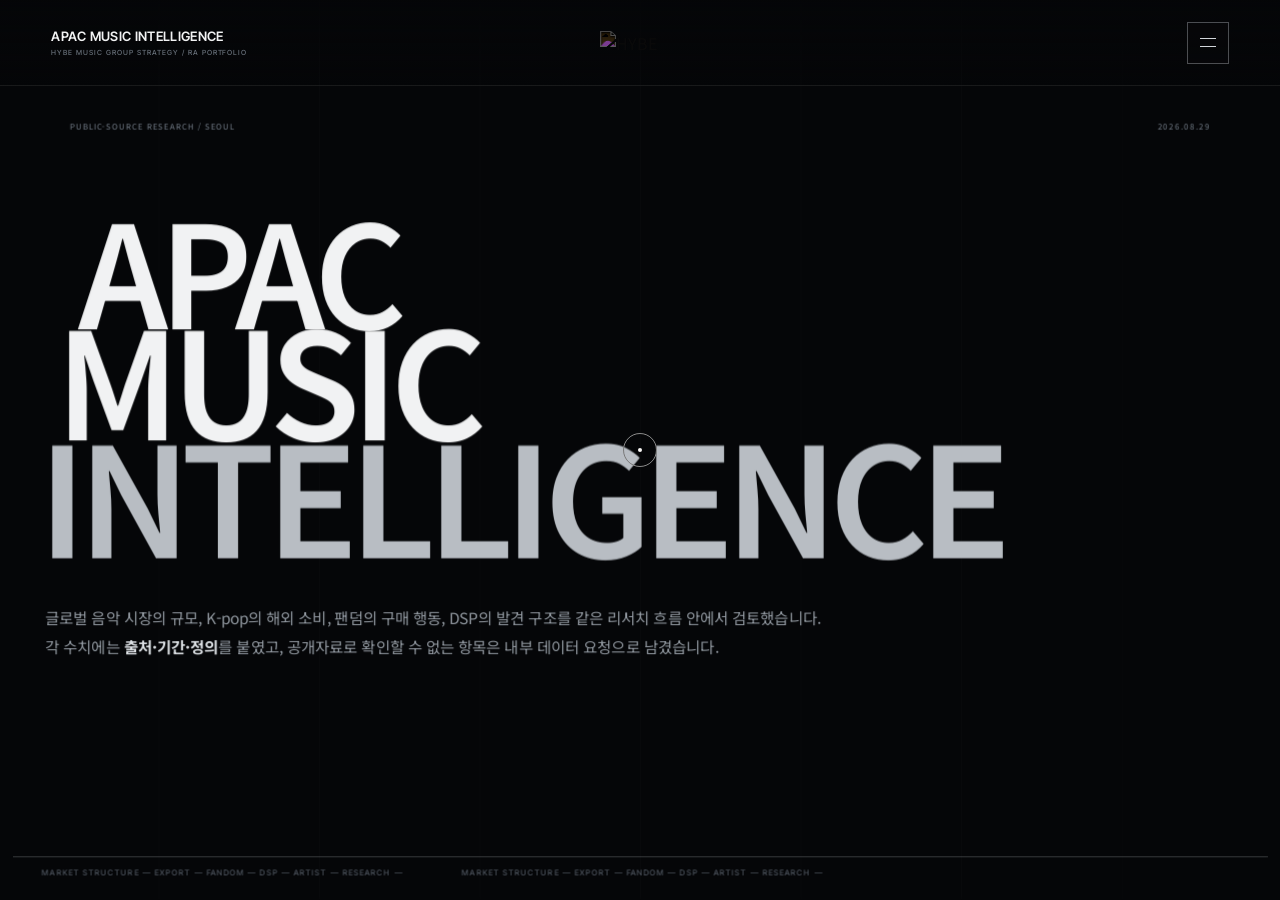
==== index.html @ 93ece9cc "Use uploaded TUIDE image assets" ====
<!doctype html>
<html lang="ko">
<head>
<meta charset="utf-8">
<meta name="viewport" content="width=device-width,initial-scale=1,viewport-fit=cover">
<meta name="theme-color" content="#050608">
<title>APAC MUSIC INTELLIGENCE</title>
<style>html,body{margin:0;min-height:100%;background:#050608}</style>
</head>
<body>
<script>
(async()=>{
  const V='18j';
  const html=await fetch(`index-source.html?v=${V}`,{cache:'no-store'}).then(r=>r.text());
  const doc=new DOMParser().parseFromString(html,'text/html');

  const opening=doc.querySelector('[data-route-page="home"]');
  opening?.querySelector('.home-bottom .enter')?.remove();
  const hero=opening?.querySelector('.hero-title');
  if(hero) hero.innerHTML='<span class="hero-line">APAC</span><span class="hero-line">MUSIC</span><span class="hero-line intelligence">INTELLIGENCE</span>';
  const copy=opening?.querySelector('.home-bottom p');
  if(copy) copy.innerHTML='<span>글로벌 음악 시장의 규모, K-pop의 해외 소비, 팬덤의 구매 행동, DSP의 발견 구조를 같은 리서치 흐름 안에서 검토했습니다.</span><span>각 수치에는 <b>출처·기간·정의</b>를 붙였고, 공개자료로 확인할 수 없는 항목은 내부 데이터 요청으로 남겼습니다.</span>';

  doc.querySelector('link[href^="styles.css"]')?.setAttribute('href',`styles.css?v=${V}`);
  doc.querySelector('link[href^="v7.css"]')?.setAttribute('href',`v7.css?v=${V}`);
  doc.querySelector('script[src^="v7.js"]')?.setAttribute('src',`v7.js?v=${V}`);

  ['tuide.css','strategy-second-pass.css','strategy-final-pass.css','strategy-final-mobile-qa.css','strategy-v18e-correction.css'].forEach(file=>{
    const link=doc.createElement('link'); link.rel='stylesheet'; link.href=`${file}?v=${V}`; doc.head.appendChild(link);
  });

  const v7Script=doc.querySelector('script[src^="v7.js"]');
  if(v7Script){
    ['tuide-pre.js','tuide-copyfix.js','copy-polish.js','strategy-second-pass.js','strategy-second-pass-qa.js','strategy-final-pass.js','strategy-final-pass-qa.js','strategy-v18e-correction.js','strategy-v18e-image-guard.js'].forEach(file=>{
      const s=doc.createElement('script'); s.src=`${file}?v=${V}`; v7Script.parentNode.insertBefore(s,v7Script);
    });
  }

  const openingStyle=doc.createElement('style');
  openingStyle.textContent=`
    [data-route-page="home"] .home-bottom .enter{display:none!important}
    [data-route-page="home"] .home-wrap{min-height:100svh!important;padding:118px clamp(28px,5vw,72px) 70px!important;display:flex!important;flex-direction:column!important;align-items:stretch!important}
    [data-route-page="home"] .home-topline{margin:0!important;flex:none!important}
    [data-route-page="home"] .hero-title{width:100%!important;margin:clamp(72px,9vh,118px) 0 0!important;padding:0!important;border:0!important;background:none!important;text-align:left!important;display:flex!important;flex-direction:column!important;gap:0!important;overflow:visible!important;font-family:-apple-system,BlinkMacSystemFont,"Helvetica Neue","Apple SD Gothic Neo","Noto Sans KR",Arial,sans-serif!important}
    [data-route-page="home"] .hero-title .hero-line{display:block!important;width:max-content!important;max-width:none!important;white-space:nowrap!important;margin:0!important;color:#f1f2f3!important;font-family:-apple-system,BlinkMacSystemFont,"Helvetica Neue","Apple SD Gothic Neo","Noto Sans KR",Arial,sans-serif!important;font-size:clamp(82px,11.4vw,178px)!important;font-weight:650!important;line-height:.76!important;letter-spacing:-.082em!important;background:none!important;-webkit-background-clip:initial!important;background-clip:initial!important;-webkit-text-fill-color:currentColor!important;text-shadow:none!important}
    [data-route-page="home"] .hero-title .hero-line.intelligence{color:#b8bdc3!important}
    [data-route-page="home"] .home-bottom{display:block!important;margin:clamp(48px,6vh,78px) 0 0!important;flex:none!important}
    [data-route-page="home"] .home-bottom p{max-width:860px!important;margin:0!important;font-family:-apple-system,BlinkMacSystemFont,"Helvetica Neue","Apple SD Gothic Neo","Noto Sans KR",Arial,sans-serif!important;font-size:15px!important;line-height:1.68!important;letter-spacing:-.025em!important;color:#9299a1!important}
    [data-route-page="home"] .home-bottom p>span{display:block!important}
    [data-route-page="home"] .home-bottom p>span+span{margin-top:.18em!important}
    @media(max-width:720px){[data-route-page="home"] .home-wrap{padding:112px 20px 74px!important}[data-route-page="home"] .home-topline{font-size:10px!important;letter-spacing:.13em!important}[data-route-page="home"] .hero-title{margin-top:66px!important;transform:none!important}[data-route-page="home"] .hero-title .hero-line{font-size:clamp(74px,18.1vw,82px)!important;line-height:.72!important;letter-spacing:-.09em!important}[data-route-page="home"] .home-bottom{margin-top:54px!important}[data-route-page="home"] .home-bottom p{max-width:none!important;font-size:15px!important;line-height:1.64!important;letter-spacing:-.022em!important}[data-route-page="home"] .home-bottom p>span+span{margin-top:.16em!important}}
  `;
  doc.head.appendChild(openingStyle);

  const qaStyle=doc.createElement('style');
  qaStyle.textContent=`
    .fp-home-depth .hero-line:nth-child(1),.fp-home-depth .hero-line:nth-child(2),.fp-home-depth .hero-line:nth-child(3){transform:none!important;animation:fpHeroReveal .8s var(--fp-ease) both!important}
    .fp-home-depth .hero-line:nth-child(1){translate:calc(var(--fp-x,0)*-2px) calc(var(--fp-y,0)*-2px) -30px}
    .fp-home-depth .hero-line:nth-child(2){translate:calc(var(--fp-x,0)*4px) calc(var(--fp-y,0)*3px) 18px;animation-delay:.08s!important}
    .fp-home-depth .hero-line:nth-child(3){translate:calc(var(--fp-x,0)*8px) calc(var(--fp-y,0)*6px) 52px;animation-delay:.16s!important}
    @keyframes fpHeroReveal{from{opacity:0;filter:blur(4px)}to{opacity:1;filter:none}}
    .fp-home-foreground{transform:none!important;translate:calc(var(--fp-x,0)*3px) calc(var(--fp-y,0)*2px) 38px}
    .fp-tws-spatial .tws-photo{translate:0 calc(var(--fp-scroll,0)*8px) -55px}
    .fp-tws-spatial .tws-hero{transform:none!important;translate:0 calc(var(--fp-scroll,0)*-4px) 24px}
    .fp-tws-kpi-plane{transform:none!important;translate:0 calc(var(--fp-scroll,0)*-11px) 48px}
    @media(max-width:760px){.fp-home-depth .hero-line,.fp-home-foreground,.fp-tws-spatial .tws-photo,.fp-tws-spatial .tws-hero,.fp-tws-kpi-plane{translate:none!important}.fp-home-depth .hero-line{animation:fpHeroReveal .65s var(--fp-ease) both!important}}
    @media(prefers-reduced-motion:reduce){.fp-home-depth .hero-line{animation:none!important;opacity:1!important;filter:none!important;translate:none!important}.fp-home-foreground,.fp-tws-spatial .tws-photo,.fp-tws-spatial .tws-hero,.fp-tws-kpi-plane{translate:none!important}}
  `;
  doc.head.appendChild(qaStyle);

  document.open(); document.write('<!doctype html>'+doc.documentElement.outerHTML); document.close();
})().catch(()=>{document.body.innerHTML='';});
</script>
</body>
</html>
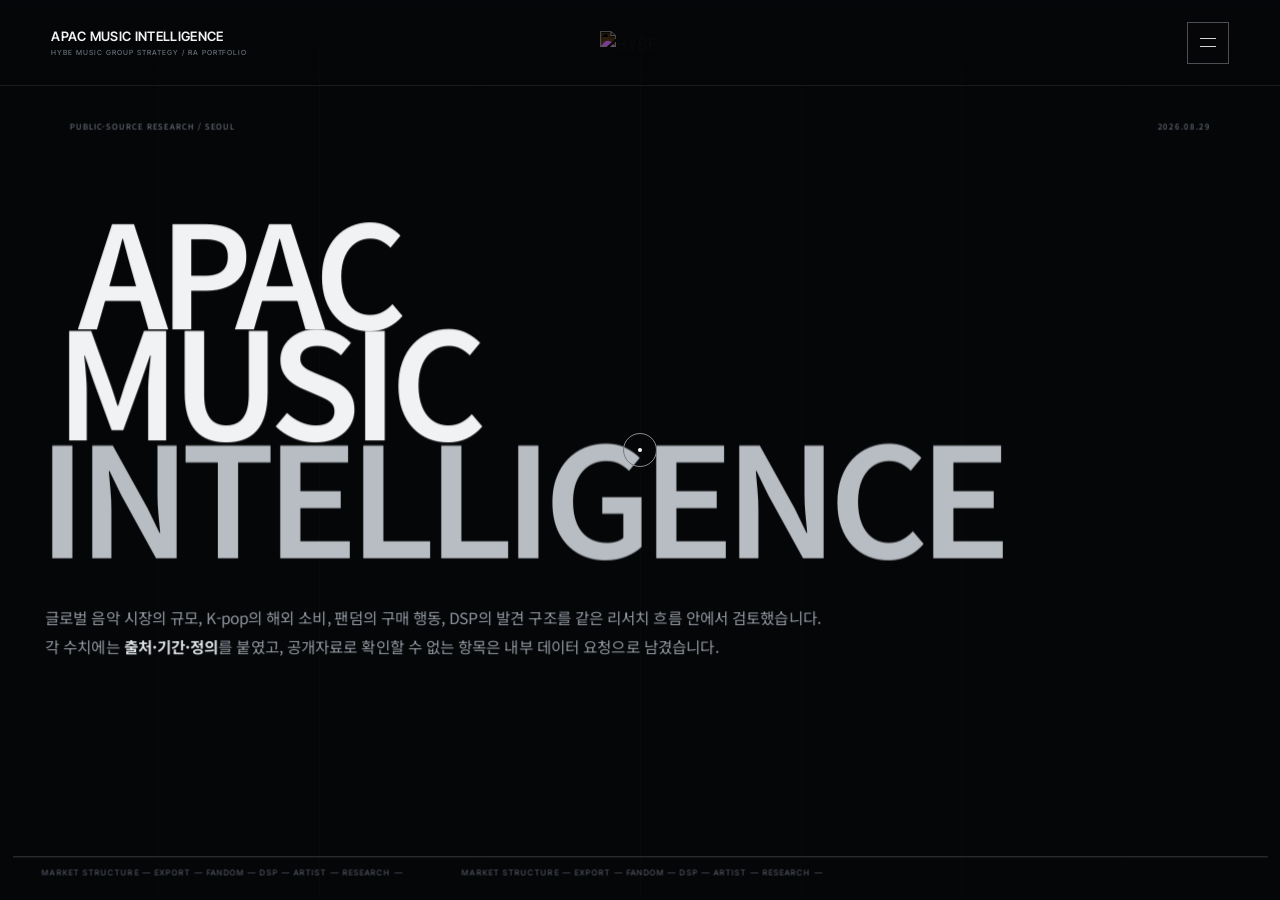
==== commit 020792da: "Limit uploaded TUIDE asset to reference section" ====
--- a/index.html
+++ b/index.html
@@ -10,7 +10,7 @@
 <body>
 <script>
 (async()=>{
-  const V='18j';
+  const V='18k';
   const html=await fetch(`index-source.html?v=${V}`,{cache:'no-store'}).then(r=>r.text());
   const doc=new DOMParser().parseFromString(html,'text/html');
 
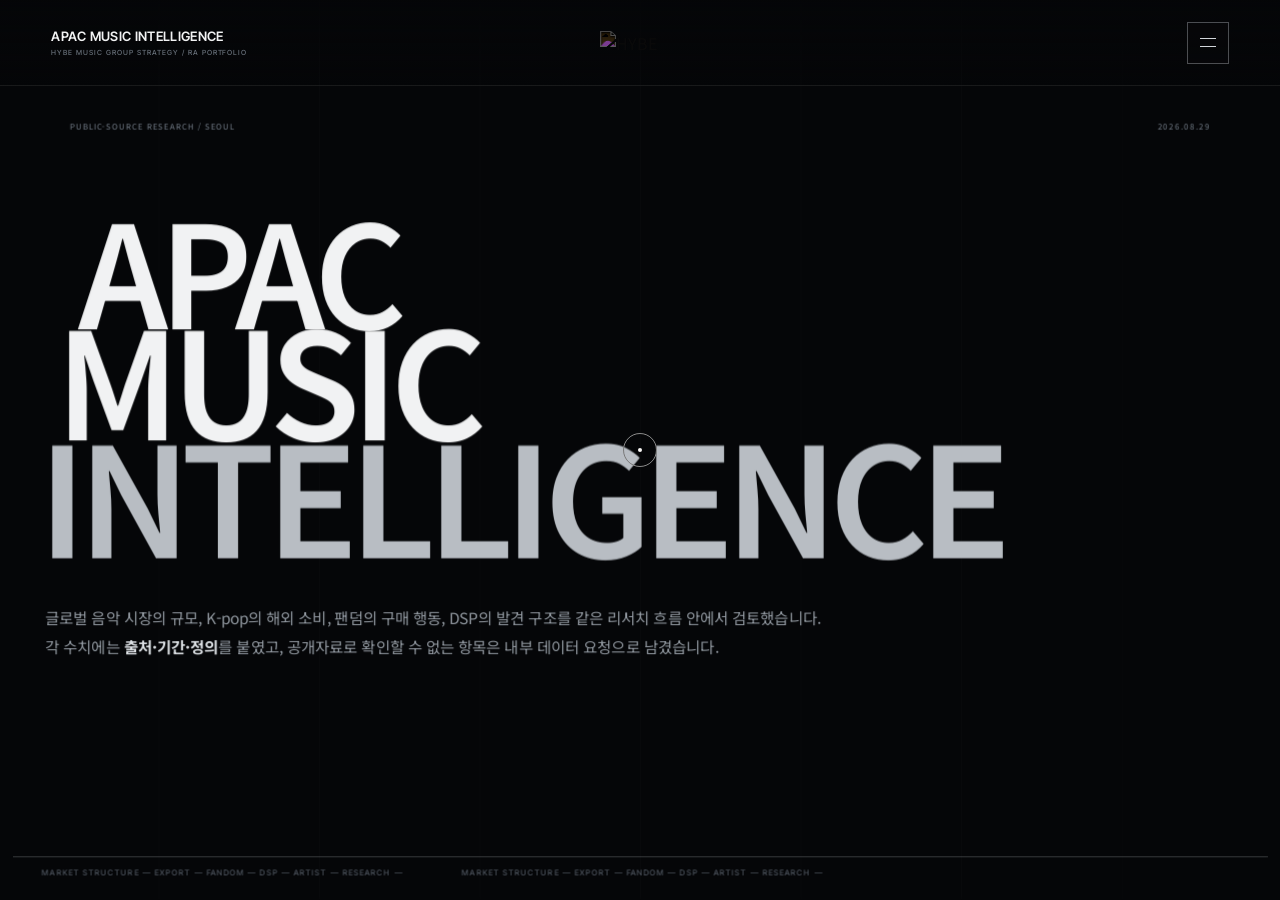
==== commit 3c6f5606: "Bust cache for TUIDE card fit and dedupe QA" ====
--- a/index.html
+++ b/index.html
@@ -10,7 +10,7 @@
 <body>
 <script>
 (async()=>{
-  const V='18k';
+  const V='18l';
   const html=await fetch(`index-source.html?v=${V}`,{cache:'no-store'}).then(r=>r.text());
   const doc=new DOMParser().parseFromString(html,'text/html');
 
